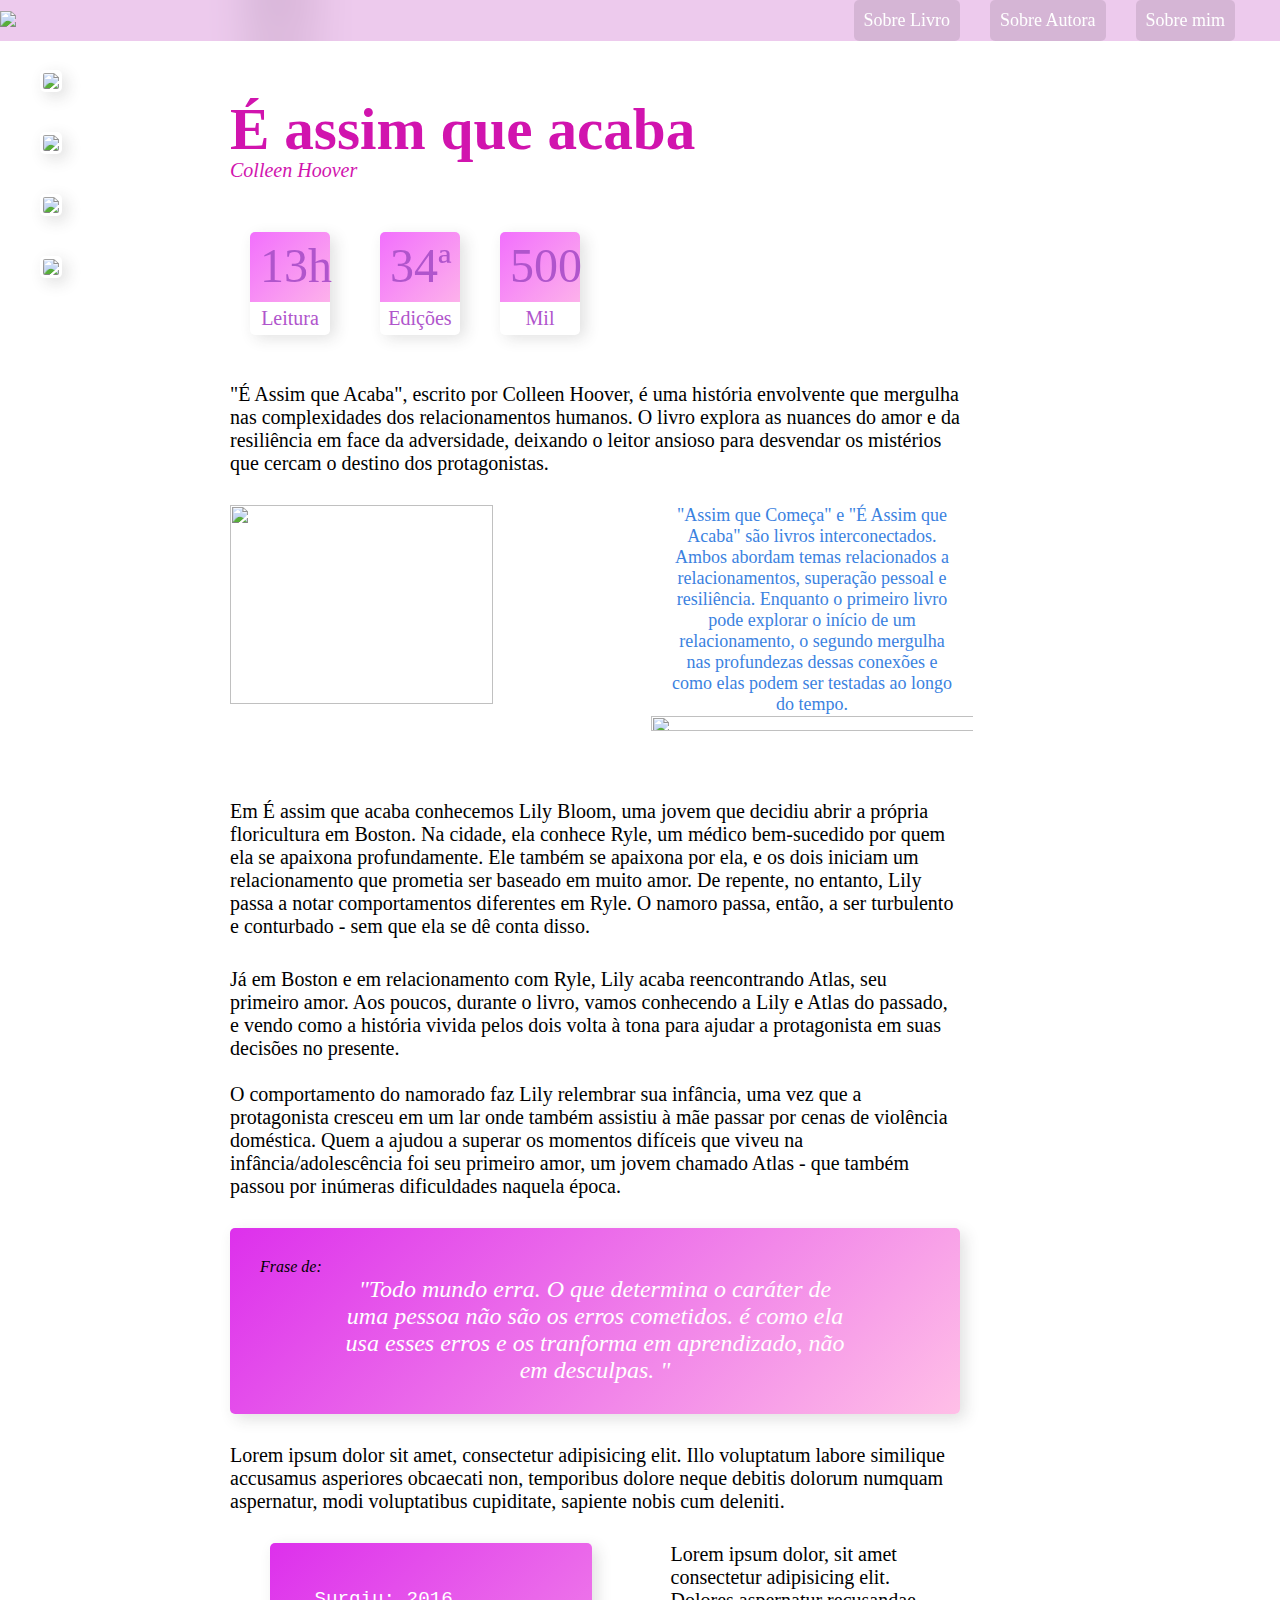
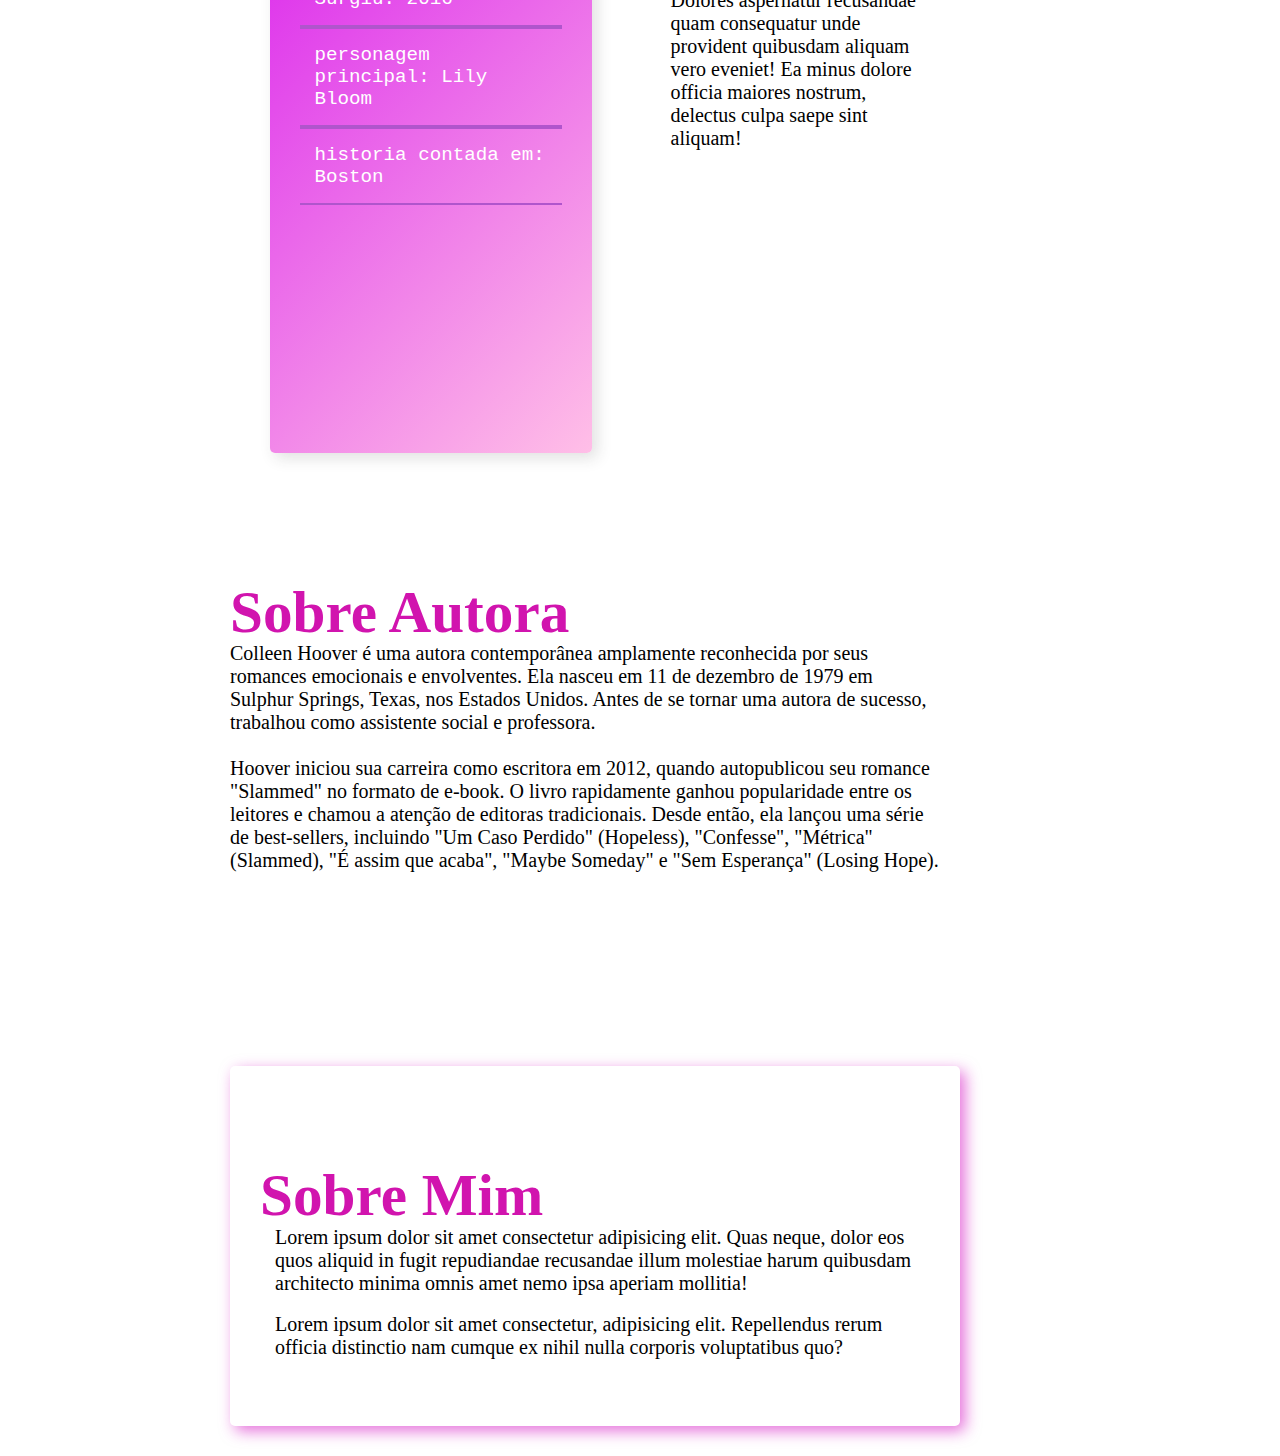
==== public/index.html @ b60509db "banco linkado com minha tela de cadastro" ====
<!DOCTYPE html>
<html lang="en">

<head>
    <meta charset="UTF-8">
    <meta name="viewport" content="width=device-width, initial-scale=1.0">
    <title>Document</title>
    <link rel="stylesheet" href="css/style.css">
    <link rel="preconnect" href="https://fonts.googleapis.com">
    <link rel="preconnect" href="https://fonts.gstatic.com" crossorigin>
    <link
        href="https://fonts.googleapis.com/css2?family=Playfair+Display&family=Vollkorn:ital,wght@0,400..900;1,400..900&display=swap"
        rel="stylesheet">

</head>

<body>
    <div class="MaeDeTodos">
        <div class="estrutura">
            <header class="header">
                <a href="#" class="logo"><img class="logo" src="Img/letra-n (1).png"> </a>
                <nav>
                    <ul>
                        <li><a href="#">Sobre Livro</a></li>
                        <li><a href="#">Sobre Autora</a></li>
                        <li><a href="#">Sobre mim </a></li>
                    </ul>
                </nav>
            </header>
            <div class="sidenav">
                <a href="#" ><img class="lateral" src="Img/lista-de-controle (1).png"> </a>
                <a href="./cadastro.html" ><img class="lateral" src="Img/adicionar-usuario.png"> </a>
                <a href="./#" ><img class="lateral" src="Img/grafico-preditivo.png"> </a>
                <a href="./#" ><img class="lateral" src="./img/balao-de-pensamento.png"> </a>

            </div>
            
            <main class="content">

                <div class="titulo">
                    <h1>É assim que acaba</h1>
                    <span> Colleen Hoover</span>

                </div>
                <div class="caracteristicas">
                    <div>
                        <span class="numero">13h</span>
                        <span class="rotulo">Leitura</span>
                    </div>
                    <div>
                        <span class="numero">34ª</span>
                        <span class="rotulo">Edições</span>
                    </div>
                    <div>
                        <span class="numero">500</span>
                        <span class="rotulo">Mil</span>
                    </div>
                </div>

                <p class="col-wide">
                    "É Assim que Acaba", escrito por Colleen Hoover, é uma história envolvente que mergulha nas
                    complexidades dos relacionamentos humanos. O livro explora as nuances do amor e da resiliência em
                    face da adversidade, deixando o leitor ansioso para desvendar os mistérios que cercam o destino dos
                    protagonistas.
                </p>

                <div class="CaixaConteudo">

                    <img class="livro" src="Img/livro.png" alt="">



                    <p class="destaque">"Assim que Começa" e "É Assim que Acaba" são livros interconectados. Ambos
                        abordam temas relacionados a relacionamentos, superação pessoal e resiliência. Enquanto o
                        primeiro livro pode explorar o início de um relacionamento, o segundo mergulha nas profundezas
                        dessas conexões e como elas podem ser testadas ao longo do tempo.
                        <img class="comeco" src="Img/inicio.png" alt="">
                </div>
                </p>
                <p>Em É assim que acaba conhecemos Lily Bloom, uma jovem que decidiu abrir a própria floricultura em
                    Boston. Na cidade, ela conhece Ryle, um médico bem-sucedido por quem ela se apaixona profundamente.
                    Ele também se apaixona por ela, e os dois iniciam um relacionamento que prometia ser baseado em
                    muito amor. De repente, no entanto, Lily passa a notar comportamentos diferentes em Ryle. O namoro
                    passa, então, a ser turbulento e conturbado - sem que ela se dê conta disso.

                </p>
                <p>
                    Já em Boston e em relacionamento com Ryle, Lily acaba reencontrando Atlas, seu primeiro amor. Aos
                    poucos, durante o livro, vamos conhecendo a Lily e Atlas do passado, e vendo como a história vivida
                    pelos dois volta à tona para ajudar a protagonista em suas decisões no presente. <BR><br> O
                    comportamento do namorado faz Lily relembrar sua infância, uma vez que a protagonista cresceu em um
                    lar onde também assistiu à mãe passar por cenas de violência doméstica. Quem a ajudou a superar os
                    momentos difíceis que viveu na infância/adolescência foi seu primeiro amor, um jovem chamado Atlas -
                    que também passou por inúmeras dificuldades naquela época.
                </p>


                <div class="AjusteConteudo">
                    <blockquote class="citacao">
                        <cite>Frase de:</cite>
                        <p>"Todo mundo erra. O que determina o caráter de uma pessoa não são os erros cometidos. é como
                            ela usa esses erros e os tranforma em aprendizado, não em desculpas. "</p>
                    </blockquote>
                </div>
                <P>Lorem ipsum dolor sit amet, consectetur adipisicing elit. Illo voluptatum labore similique accusamus
                    asperiores obcaecati non, temporibus dolore neque debitis dolorum numquam aspernatur, modi
                    voluptatibus cupiditate, sapiente nobis cum deleniti.</P>
                <div class="AjusteConteudoAtributos">
                    <div class="CaixaMenorAtributos">

                        <ul class="atributos">
                            <li>Surgiu: 2016</li>
                            <li>personagem principal: Lily Bloom </li>
                            <li>historia contada em: Boston</li>
                        </ul>

                        <div class="informacoes">
                            <p>Lorem ipsum dolor, sit amet consectetur adipisicing elit. Dolores aspernatur recusandae
                                quam consequatur unde provident quibusdam aliquam vero eveniet! Ea minus dolore officia
                                maiores nostrum, delectus culpa saepe sint aliquam!</p>

                        </div>
                    </div>
                </div>
                <img src="#" alt="">

                <div class="DivMaior">
                    <div class="titulo">
                        <h1>Sobre Autora</h1>

                    </div>
                    <div class="divContainer" style="display: flex; flex-direction: row;">
                        <div style="display: flex; flex-direction: column; width: 100%;" class="textoAutora">
                            <p>Colleen Hoover é uma autora contemporânea amplamente reconhecida por seus romances
                                emocionais e envolventes. Ela nasceu em 11 de dezembro de 1979 em Sulphur Springs,
                                Texas, nos Estados Unidos. Antes de se tornar uma autora de sucesso, trabalhou como
                                assistente social e professora.
                            </p>
                            <p><br>

                                Hoover iniciou sua carreira como escritora em 2012, quando autopublicou seu romance
                                "Slammed" no formato de e-book. O livro rapidamente ganhou popularidade entre os
                                leitores e chamou a atenção de editoras tradicionais. Desde então, ela lançou uma série
                                de best-sellers, incluindo "Um Caso Perdido" (Hopeless), "Confesse", "Métrica"
                                (Slammed), "É assim que acaba", "Maybe Someday" e "Sem Esperança" (Losing Hope).
                            </p><br>
                            <p> </p>

                        </div>
                        <div class="imagemAutora">

                            <img class="livroAutora" src="Img/collen.jpg" alt="">
                        </div>
                    </div><br><br><br><br><br> <br><br><br>

                </div>
                <div class="DivMenor" >
                    <div class="titulo">
                        <h1 class="#Sobre">Sobre Mim</h1>

                    </div>
                    <div class="divCont" style="display: flex; flex-direction: row-reverse;">
                        <div style="display: flex; flex-direction: column; width: 100%;" class="textoDaNatalia">
                            <p>Lorem ipsum dolor sit amet consectetur adipisicing elit. Quas neque, dolor eos quos
                                aliquid in fugit repudiandae recusandae illum molestiae harum quibusdam architecto
                                minima omnis amet nemo ipsa aperiam mollitia!
                            </p><br>
                            <p>Lorem ipsum dolor sit amet consectetur, adipisicing elit. Repellendus rerum officia
                                distinctio nam cumque ex nihil nulla corporis voluptatibus quo? </p>

                        </div>
                        <div class="imagemNatalia">

                            <img class="livroNatalia" src="Img/natalia.jpg" alt="">
                        </div>
                    </div>

                </div>

            </main>

            <aside class="anuncio">
                <div class="anuncio-item">
                    <img src="" alt="anuncio1">

                </div>
                <div class="anuncio-item">
                    <img src="" alt="anuncio2">

                </div>


            </aside>
            <!-- <footer class="footer">
            <p>conclusao</p>
        </footer> -->
        </div>

</body>

</html>
---- public/css/style.css ----
body,
p,
h1,
ul,
li,
blockquote {
    padding: 0px;
    margin: 0px;
}

body {
    font-family: "Vonlkorns";
}

li {
    list-style: none;
}

a {
    text-decoration: none;
}

.lateral{
    display: block;
    border: 5px;
    padding: 3px;
    color: white;
    margin-top: 40px;
    margin-left: 10px;
    max-width: 100px;
    /* margin: 0 auto 30px auto; */
    border-radius: 5px;
    box-shadow: 5px 5px 15px 0px rgba(44, 44, 44, 0.15);


}

.livro {
    height: 92%;
    width: 60%;
}

.comeco {
    height: 62%;
    width: 112%;
}

.estrutura {
    display: grid;

    grid-template-columns: minmax(160px, 1fr) 3fr 300px;
    grid-template-areas:
        "header header header"
        "sidenav sidenav sidenav"
        "footer footer footer";
}

.header {
    grid-area: header;
    background: #dfa0df8f;
    position: fixed;
    backdrop-filter: blur(19.5px);
    width: 100%;
    display: grid;
    grid-template-columns: 1fr auto;
    align-items: center;
}

.logo {
    max-width: 200px;
}

.header nav ul {
    display: flex;
    flex-wrap: wrap;
    margin-right: 5vh;
}

.header nav a {
    display: block;
    padding: 10px;
    color: white;
    font-size: 1.125em;
    background: rgb(0, 0, 0, .1);
    border-radius: 5px;
    transition: 0.1s;


}

.header nav a:hover {
    background: rgb(0, 0, 0, .5);
    transition: 0.1s;
}

.header li+li {
    margin-left: 30px;
}

.sidenav{
    padding: 30px;
    
    position: fixed;
}


/* .link {
    display: block;
    min-width: 10px;
    max-width: 100px;
    margin: 0 auto 30px auto;
    background: white;
    padding: 20px;
    border-radius: 5px;
    box-shadow: 5px 5px 15px 0px rgba(44, 44, 44, 0.15); 
} */




.content {
    max-width: 900px;
    margin: 0 auto;
    padding: 30px;
    display: flex;
    grid-template-columns: 1fr 1fr;
    grid-gap: 30px;
    margin-left: 200px;
    flex-direction: column;
}

.content span,
p {
    font-size: 20px;

}

.titulo {
    color: #d114ae;
    margin-top: 70px;

}

.titulo h1 {
    font-size: 3.70em;
    line-height: 1;
    font-weight: 700;

}

.titulo span {

    font-style: italic;
}


.col-wide {

    grid-column: 1 / -1;
}

.caracteristicas {
    display: flex;
    align-items: flex-start;



}

.caracteristicas>div {
    width: 80px;
    text-align: center;
    background: linear-gradient(135deg, #f26ffd, #ffbfe7);
    border-radius: 5px;
    box-shadow: 5px 5px 15px 0px rgba(44, 44, 44, 0.15);
    position: relative;
    margin: 20px;

}

.caracteristicas>div:first-child {
    margin-right: 30px;
}

.caracteristicas span {
    display: block;
    color: #b055cc;
}

.caracteristicas .numero {

    font-size: 3em;
    line-height: 1;
    margin: 10px 10px;

}

.rotulo {
    background: white;
    border-radius: 0 0 5px 5px;
    padding: 5px 0;
    position: relative;
    top: 2px;

}

.destaque {
    font-size: 18px;
    color: #3b82df;
    max-width: 16em;
    text-align: center;
    display: flex;
    align-items: center;
    flex-direction: column;
    justify-content: center;
}

.citacao {
    padding: 30px;
    /* align-self: start; */
    border-radius: 5px;
    box-shadow: 5px 5px 15px 0px rgba(44, 44, 44, 0.15);
    background: linear-gradient(135deg, #dd30ec, #ffbfe7);
    width: 670px;
    display: flex;
    flex-direction: column;
    justify-content: center;


}

.citacao p {
    font-size: 1.5em;
    font-style: italic;
    text-align: center;
    max-width: 500px;
    margin: 0 auto;
    color: white;

}

.AjusteConteudo {
    display: flex;
    justify-content: center;
    align-items: center;
}

.atributos {
    padding: 30px;

    border-radius: 5px;
    box-shadow: 5px 5px 15px 0px rgba(44, 44, 44, 0.15);
    background: linear-gradient(135deg, #dd30ec, #ffbfe7);
    height: 450px;
    width: 262px;
}

.atributos li {
    color: white;
    font-family: Courier, monospace;
    font-size: 1.2em;
    padding: 15px;
    border-bottom: 2px solid #b055cc;
}

.atributos li+li {
    border-top: 2px solid #b055cc;
}

.anuncios {
    grid-area: anuncios;
}

.anuncios {
    background: #fafbfc;
    display: grid;
    align-content: start;
    padding: 30px;
    grid-gap: 30px;
}

.footer {
    grid-area: footer;
    background: linear-gradient(135deg, #f26ffd, #ffbfe7);

}

.footer p {
    color: white;
    align-items: center;
    padding: 30px;
}

.MaeDeTodos {
    display: flex;
    height: 100%;
    width: 100%;
}

.CaixaConteudo {
    display: flex;
    flex-direction: row;


}

.AjusteConteudoAtributos {
    display: flex;
    flex-direction: column;
}

.CaixaMenorAtributos {
    display: flex;
    flex-direction: row;
    justify-content: space-around;
}

.informacoes {
    display: flex;
    flex-direction: column;
    width: 250px;
}

.livroAutora {
    width: 250px;
    margin: 10px;
}

.textoAutora {
    display: flex;
    width: 400px;
    height: 250px;

}

.DivMaior {
    display: flex;
    flex-direction: column;
}

.divContainer {
    width: auto;
    align-items: center;


}

.livroNatalia {
    width: 200px;
    margin: 5px;
}

.textoDaNatalia {
    display: flex;
    width: 400px;
    height: 170px;
    margin-left: 5px;

}

.DivMenor {
    display: flex;
    flex-direction: column;
    padding: 30px;
    /* align-self: start; */
    border-radius: 5px;
    box-shadow: 5px 5px 15px 0px rgba(211, 13, 194, 0.589);
    background: white;
    width: 670px;
    display: flex;
    flex-direction: column;
    justify-content: center;
}

.divCont {
    width: auto;
    align-items: center;


}
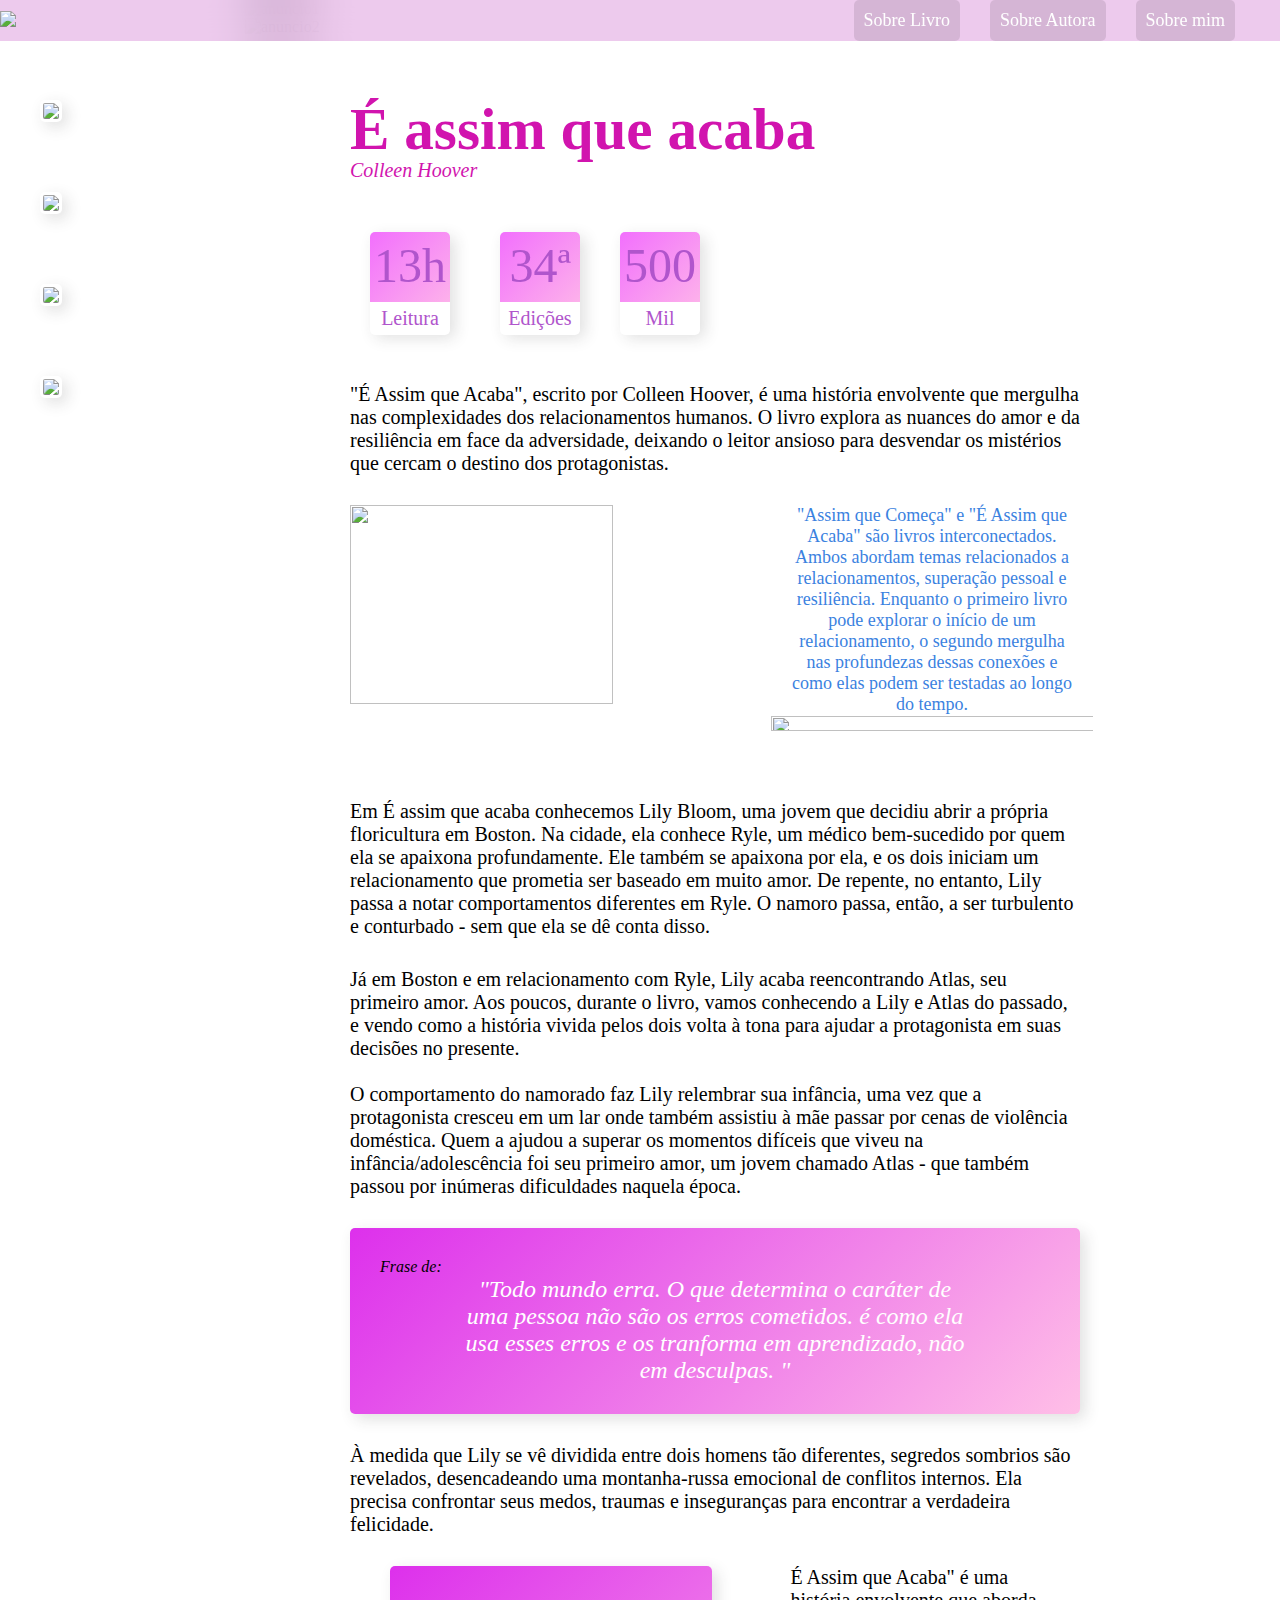
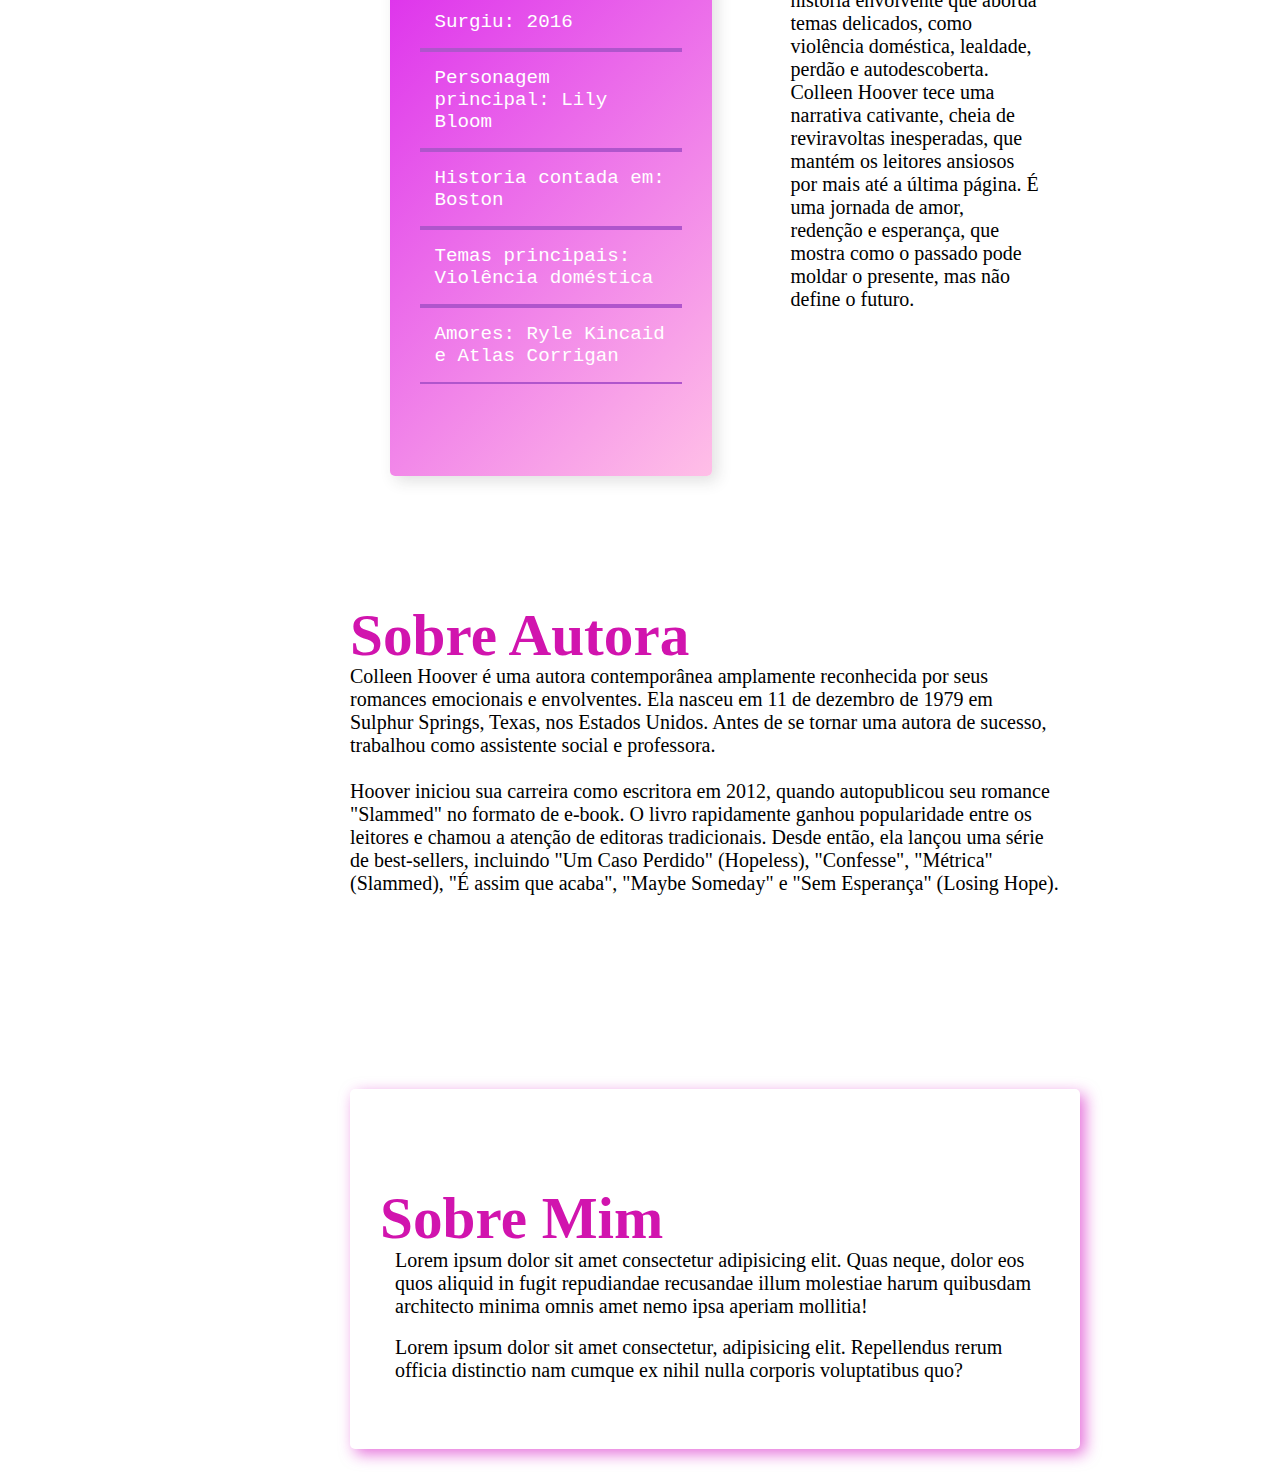
==== commit 667d3f37: "vm" ====
--- a/public/index.html
+++ b/public/index.html
@@ -21,23 +21,23 @@
                 <a href="#" class="logo"><img class="logo" src="Img/letra-n (1).png"> </a>
                 <nav>
                     <ul>
-                        <li><a href="#">Sobre Livro</a></li>
-                        <li><a href="#">Sobre Autora</a></li>
-                        <li><a href="#">Sobre mim </a></li>
+                        <li><a href="#sobre_livro">Sobre Livro</a></li>
+                        <li><a href="#sobre_autora">Sobre Autora</a></li>
+                        <li><a href="#sobre_mim">Sobre mim </a></li>
                     </ul>
                 </nav>
             </header>
             <div class="sidenav">
-                <a href="#" ><img class="lateral" src="Img/lista-de-controle (1).png"> </a>
+                <a href="cadastro.html" ><img class="lateral" src="Img/lista-de-controle (1).png"> </a>
                 <a href="./cadastro.html" ><img class="lateral" src="Img/adicionar-usuario.png"> </a>
-                <a href="./#" ><img class="lateral" src="Img/grafico-preditivo.png"> </a>
-                <a href="./#" ><img class="lateral" src="./img/balao-de-pensamento.png"> </a>
+                <a href="./cadastro.html" ><img class="lateral" src="Img/grafico-preditivo.png"> </a>
+                <a href="./cadastro.html" ><img class="lateral" src="./img/balao-de-pensamento.png"> </a>
 
             </div>
             
             <main class="content">
 
-                <div class="titulo">
+                <div class="titulo" id="sobre_livro">
                     <h1>É assim que acaba</h1>
                     <span> Colleen Hoover</span>
 
@@ -102,22 +102,21 @@
                             ela usa esses erros e os tranforma em aprendizado, não em desculpas. "</p>
                     </blockquote>
                 </div>
-                <P>Lorem ipsum dolor sit amet, consectetur adipisicing elit. Illo voluptatum labore similique accusamus
-                    asperiores obcaecati non, temporibus dolore neque debitis dolorum numquam aspernatur, modi
-                    voluptatibus cupiditate, sapiente nobis cum deleniti.</P>
+                <P>À medida que Lily se vê dividida entre dois homens tão diferentes, segredos sombrios são revelados, desencadeando uma montanha-russa emocional de conflitos internos. Ela precisa confrontar seus medos, traumas e inseguranças para encontrar a verdadeira felicidade.</P>
                 <div class="AjusteConteudoAtributos">
                     <div class="CaixaMenorAtributos">
 
                         <ul class="atributos">
                             <li>Surgiu: 2016</li>
-                            <li>personagem principal: Lily Bloom </li>
-                            <li>historia contada em: Boston</li>
+                            <li>Personagem principal: Lily Bloom </li>
+                            <li>Historia contada em: Boston</li>
+                            <li>Temas principais: Violência doméstica</li>
+                            <li>Amores: Ryle Kincaid e Atlas Corrigan</li>
+                            
                         </ul>
 
                         <div class="informacoes">
-                            <p>Lorem ipsum dolor, sit amet consectetur adipisicing elit. Dolores aspernatur recusandae
-                                quam consequatur unde provident quibusdam aliquam vero eveniet! Ea minus dolore officia
-                                maiores nostrum, delectus culpa saepe sint aliquam!</p>
+                            <p>É Assim que Acaba" é uma história envolvente que aborda temas delicados, como violência doméstica, lealdade, perdão e autodescoberta. Colleen Hoover tece uma narrativa cativante, cheia de reviravoltas inesperadas, que mantém os leitores ansiosos por mais até a última página. É uma jornada de amor, redenção e esperança, que mostra como o passado pode moldar o presente, mas não define o futuro.</p>
 
                         </div>
                     </div>
@@ -125,7 +124,7 @@
                 <img src="#" alt="">
 
                 <div class="DivMaior">
-                    <div class="titulo">
+                    <div class="titulo" id="sobre_autora">
                         <h1>Sobre Autora</h1>
 
                     </div>
@@ -155,7 +154,7 @@
 
                 </div>
                 <div class="DivMenor" >
-                    <div class="titulo">
+                    <div class="titulo" id="sobre_mim">
                         <h1 class="#Sobre">Sobre Mim</h1>
 
                     </div>
--- a/public/css/style.css
+++ b/public/css/style.css
@@ -1,3 +1,7 @@
+html{
+    scroll-behavior: smooth;
+}
+
 body,
 p,
 h1,
@@ -25,9 +29,9 @@
     border: 5px;
     padding: 3px;
     color: white;
-    margin-top: 40px;
+    margin-top: 70px;
     margin-left: 10px;
-    max-width: 100px;
+    max-width: 90px;
     /* margin: 0 auto 30px auto; */
     border-radius: 5px;
     box-shadow: 5px 5px 15px 0px rgba(44, 44, 44, 0.15);
@@ -125,7 +129,7 @@
     display: flex;
     grid-template-columns: 1fr 1fr;
     grid-gap: 30px;
-    margin-left: 200px;
+    margin-left: 25vw;
     flex-direction: column;
 }
 
@@ -191,7 +195,7 @@
 
     font-size: 3em;
     line-height: 1;
-    margin: 10px 10px;
+    margin: 10px 4px;
 
 }
 
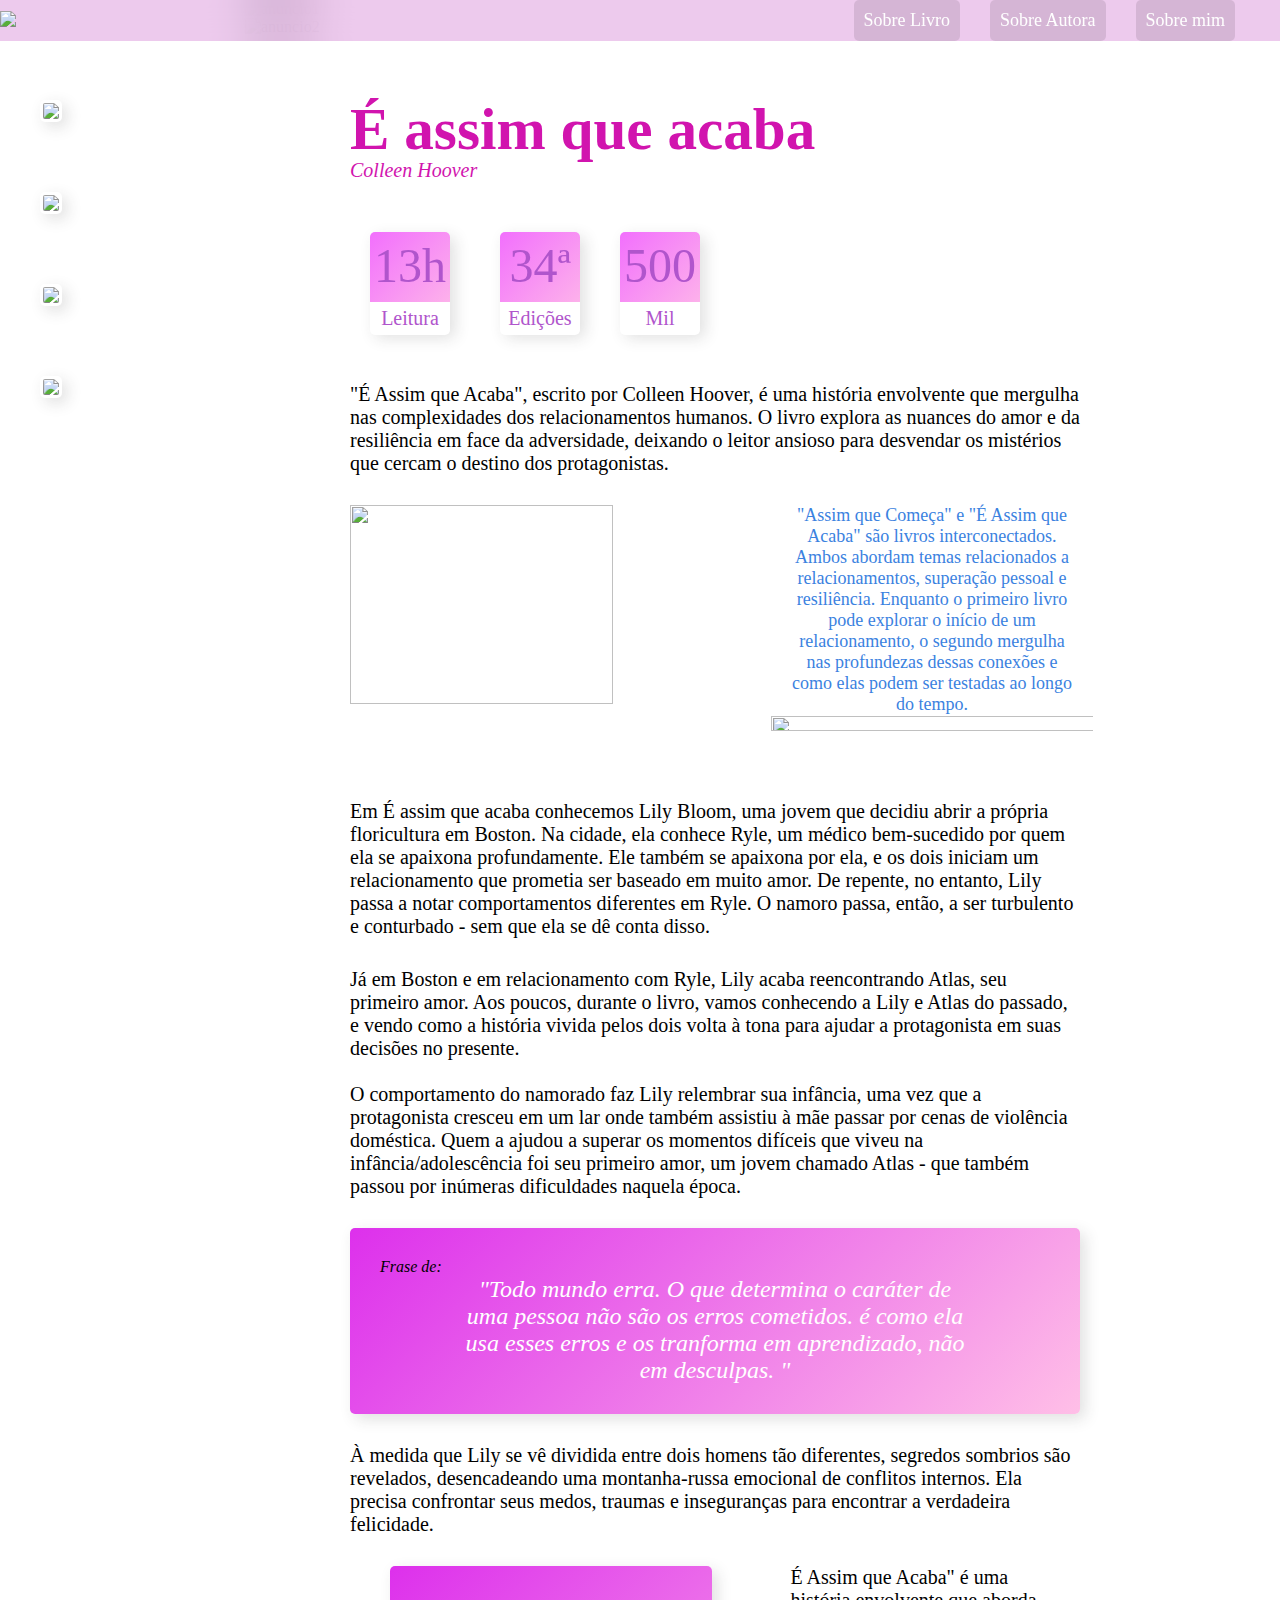
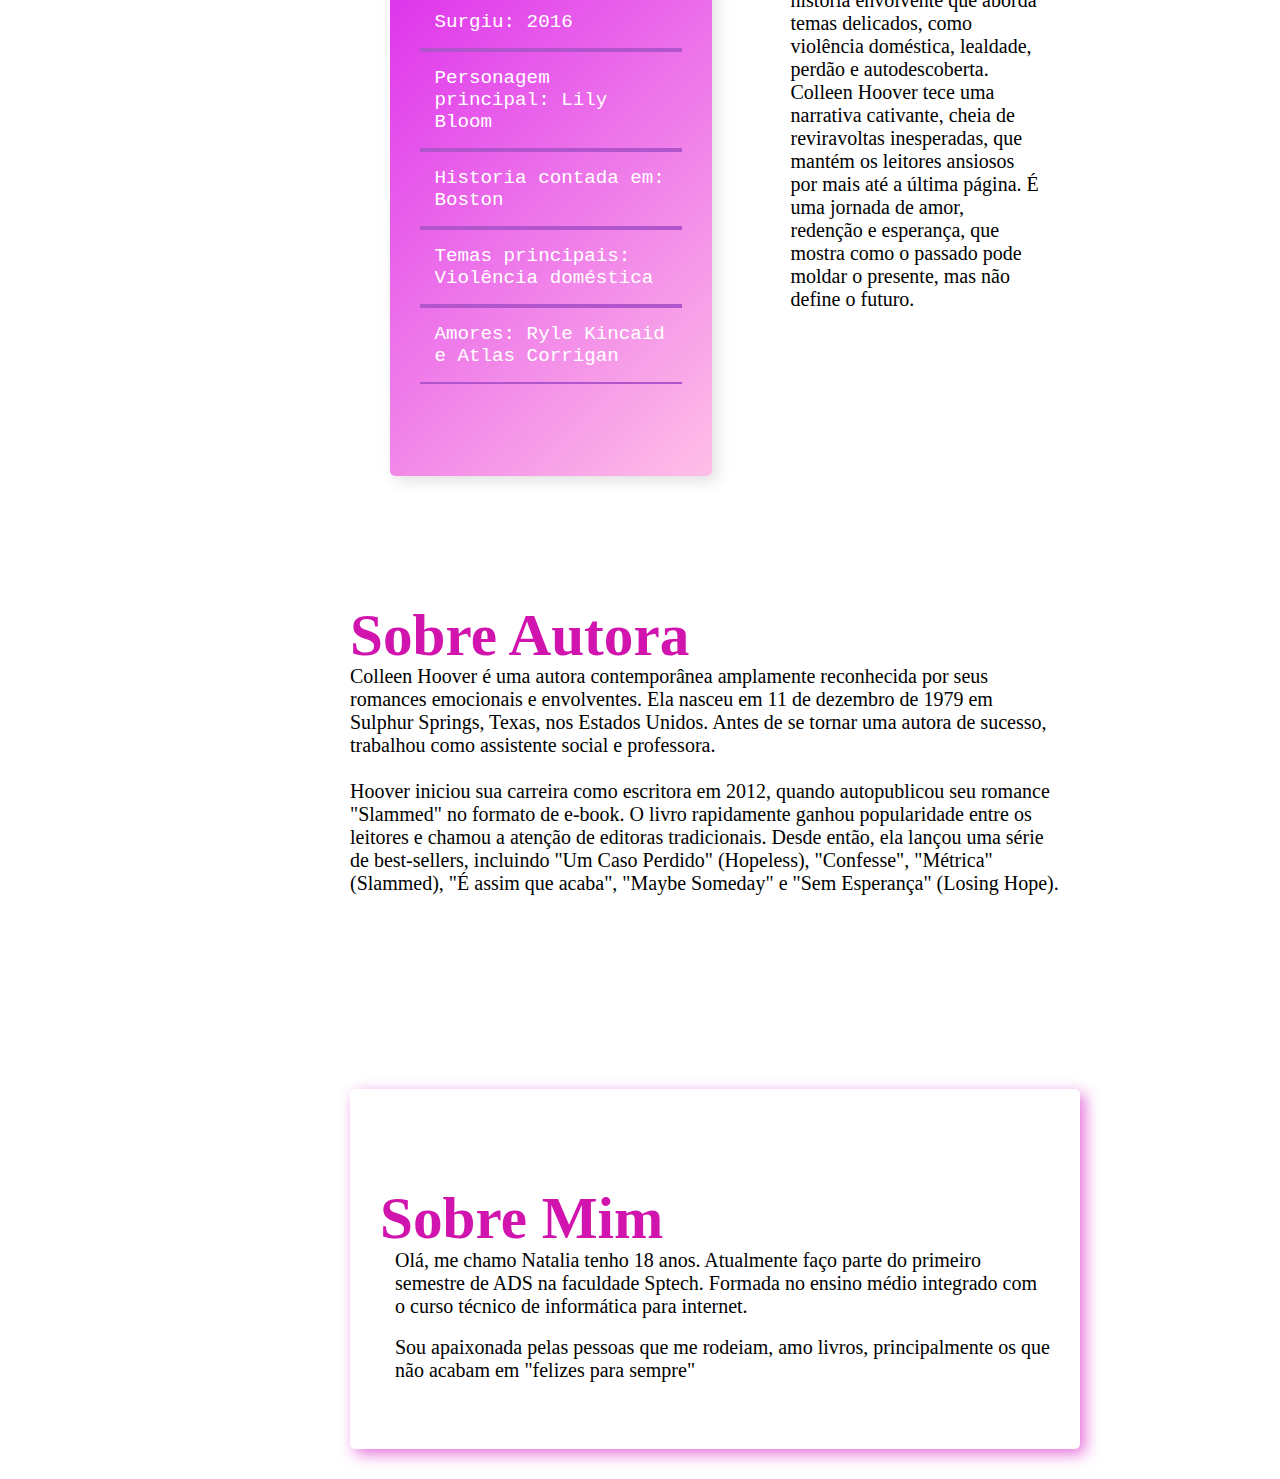
==== commit 819d1a16: "Finalizado" ====
--- a/public/index.html
+++ b/public/index.html
@@ -160,12 +160,11 @@
                     </div>
                     <div class="divCont" style="display: flex; flex-direction: row-reverse;">
                         <div style="display: flex; flex-direction: column; width: 100%;" class="textoDaNatalia">
-                            <p>Lorem ipsum dolor sit amet consectetur adipisicing elit. Quas neque, dolor eos quos
-                                aliquid in fugit repudiandae recusandae illum molestiae harum quibusdam architecto
-                                minima omnis amet nemo ipsa aperiam mollitia!
-                            </p><br>
-                            <p>Lorem ipsum dolor sit amet consectetur, adipisicing elit. Repellendus rerum officia
-                                distinctio nam cumque ex nihil nulla corporis voluptatibus quo? </p>
+                            <p>Olá, me chamo Natalia tenho 18 anos. Atualmente faço parte do primeiro semestre de ADS na faculdade Sptech.
+                                Formada no ensino médio integrado com o curso técnico de informática para internet.
+                                </p><br>
+                                <p>Sou apaixonada pelas pessoas que me rodeiam, amo livros, principalmente os que não acabam em "felizes para sempre" </p>
+    
 
                         </div>
                         <div class="imagemNatalia">
